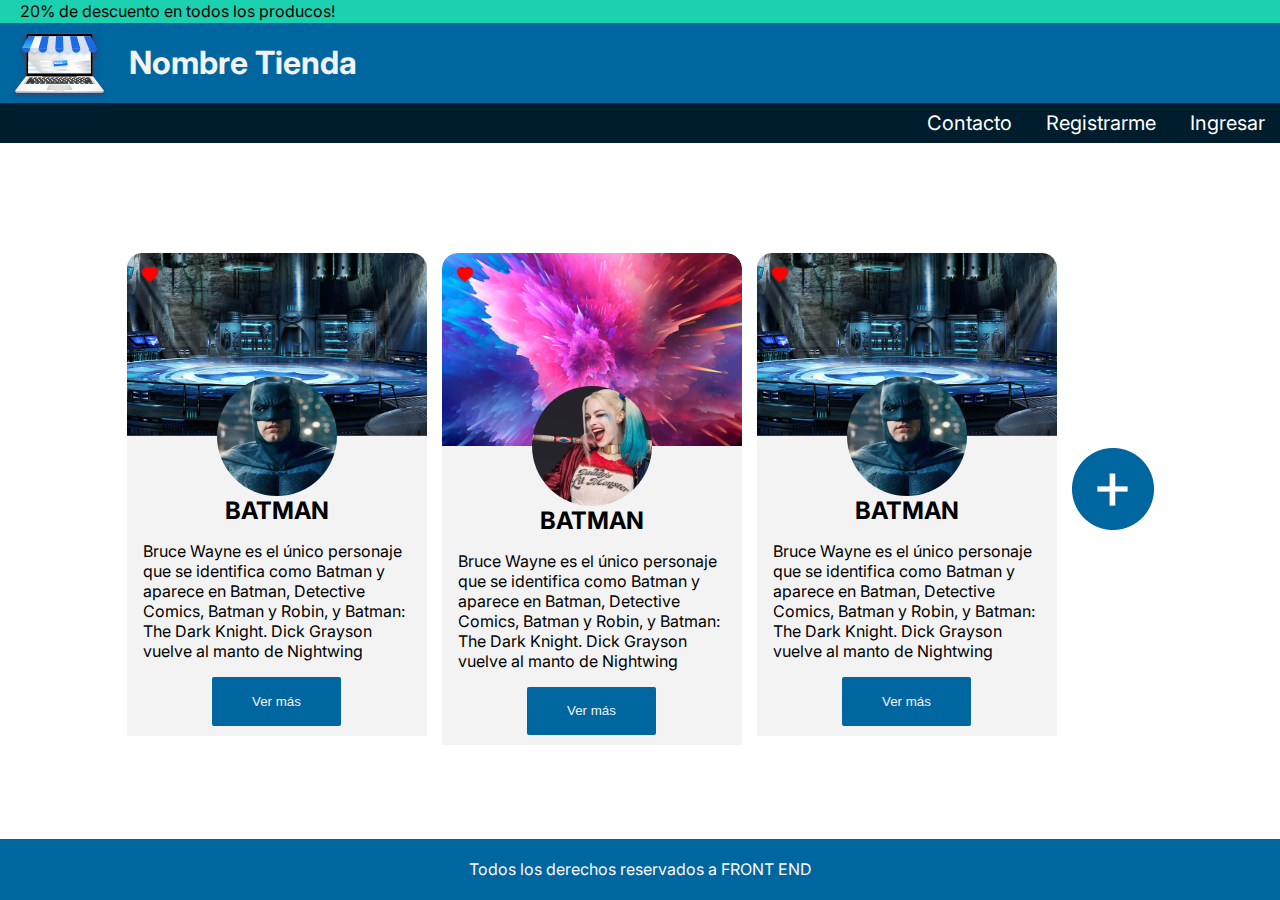
==== index.html @ f4dfab18 "Super heroes con formulario" ====
<!DOCTYPE html>
<html lang="es">
<head>
    <meta charset="UTF-8">
    <meta name="viewport" content="width=device-width, initial-scale=1.0">
    <link rel="stylesheet" href="css/style.css">
    <link rel='stylesheet' href='https://cdn-uicons.flaticon.com/2.3.0/uicons-bold-rounded/css/uicons-bold-rounded.css'>
    <link href='https://fonts.googleapis.com/css?family=Inter' rel='stylesheet'>    <title>Formulario</title>

    <title>Super Heroes</title>
</head>
<body>
    <header>
        <div class="descuento">20% de descuento en todos los producos!</div>
        <div class="titulo">
            <img src="img/logo 1.svg" alt="">
            <h1>Nombre Tienda</h1>
        </div>
        <section>
            <nav>
                <ul>
                    <li><a href="">Contacto</a></li>
                    <li><a href="">Registrarme</a></li>
                    <li><a href="">Ingresar</a></li>
                </ul>
                <a class="menu" href="#"><i class="fi fi-br-menu-burger"></i></a>

            </nav>
        </section>
    </header>
    <main class="main_principal">
        <section>
            <article>
                <div class="superior">
                    <svg xmlns="http://www.w3.org/2000/svg" width="16" height="16" fill="currentColor" class="bi bi-heart-fill" viewBox="0 0 16 16">
                        <path fill-rule="evenodd" d="M8 1.314C12.438-3.248 23.534 4.735 8 15-7.534 4.736 3.562-3.248 8 1.314"/>
                    </svg>
                    <img class="fondo" src="img/Mask Group.png" alt="">
                </div>
                <div class="descripcion">
                    <img src="img/Group 22.png" alt="" class="avatar">
                    <h2>BATMAN</h2>
                    <p>
                        Bruce Wayne es el único personaje que se identifica como Batman y aparece en Batman, Detective Comics, Batman y Robin, y Batman: The Dark Knight. Dick Grayson vuelve al manto de Nightwing
                    </p>
                    <a href="#"><button>Ver más</button></a>
                </div>
            </article>
            
            <article>
                <div class="superior">
                    <svg xmlns="http://www.w3.org/2000/svg" width="16" height="16" fill="currentColor" class="bi bi-heart-fill" viewBox="0 0 16 16">
                        <path fill-rule="evenodd" d="M8 1.314C12.438-3.248 23.534 4.735 8 15-7.534 4.736 3.562-3.248 8 1.314"/>
                    </svg>
                    <img class="fondo" src="img/fondo2.png" alt="">
                </div>
                <div class="descripcion">
                    <img src="img/Group 23.png" alt="" class="avatar">
                    <h2>BATMAN</h2>
                    <p>
                        Bruce Wayne es el único personaje que se identifica como Batman y aparece en Batman, Detective Comics, Batman y Robin, y Batman: The Dark Knight. Dick Grayson vuelve al manto de Nightwing
                    </p>
                    <a href="#"><button>Ver más</button></a>
                </div>
            </article>

            <article>
                <div class="superior">
                    <svg xmlns="http://www.w3.org/2000/svg" width="16" height="16" fill="currentColor" class="bi bi-heart-fill" viewBox="0 0 16 16">
                        <path fill-rule="evenodd" d="M8 1.314C12.438-3.248 23.534 4.735 8 15-7.534 4.736 3.562-3.248 8 1.314"/>
                    </svg>
                    <img class="fondo" src="img/Mask Group.png" alt="">
                </div>
                <div class="descripcion">
                    <img src="img/Group 22.png" alt="" class="avatar">
                    <h2>BATMAN</h2>
                    <p>
                        Bruce Wayne es el único personaje que se identifica como Batman y aparece en Batman, Detective Comics, Batman y Robin, y Batman: The Dark Knight. Dick Grayson vuelve al manto de Nightwing
                    </p>
                    <a href="#"><button>Ver más</button></a>
                </div>
            </article>
            <div>
                <a class="Btn_mas"href="formulario.html"><img src="img/Button.png" alt=""></a>
            </div>
        </section>
    </main>

    <footer>
        <div>Todos los derechos reservados a FRONT END</div>
    </footer>

</body>
</html>
---- css/style.css ----
*{
    margin: 0px;
}
/* ----------------- header-------------------- */
body{
    font-family: "Inter", sans-serif;
}
.titulo{
    display: flex;
    background-color: #00669f;
    color: #f3f3f3;
}
.descuento {
    background-color: #1cd1b0;
    padding-left: 20px;
    height: 23px;
    line-height: 23px;
}
header img{
    margin-left: 10px;
}
h1 {
    margin: 0px;
    height: 80px;
    line-height: 80px;
    padding-left: 20px;
    color: #f3f3f3;
}

section>nav{
    display: flex;
    justify-content: end;
    height: 40px;
    line-height: 40px;
    background-color: #001D2D;
}
nav ul{
    display: block;
    list-style: none;
    margin: 0px;
}
nav li{
    display: inline;
    margin: 15px; 
}
nav a {
    text-decoration: none;
    box-shadow: none;
    color: #ffffff;
    font-size: 20px;
    cursor: pointer;
}
.menu{
    text-decoration: none;
    box-shadow: none;
    color: #ffffff;
    font-size: 20px;
    display: none; 
    padding-top: 3px;
}
nav .menu:last-child{
    margin-right: 15px;
}

/* ------------------ main --------------------- */
.main_principal{min-height: calc(100vh - 143px - 61px);}
.main_principal{
    display: flex;
    justify-content: center;
    align-items: center;
}
.main_principal>section {
    display: flex;
    flex-wrap: wrap;
    justify-content: center;
    align-items: center;
    gap: 15px;
    height: auto;
}

article {
    width: 300px;
    height: 509px;
    border-top-left-radius: 7%;
    border-top-right-radius: 7%;
}
svg {
    fill: red;
    position: relative;
    top: 30px;
    left: 15px;
    align-self: flex-start;
}
.fondo {
    width: 100%;
    border-top-left-radius: 15px;
    border-top-right-radius: 15px;
}
.superior {
    position: relative;
    z-index: 1;
}
.avatar {
    width: 40%;
    border-radius: 50%;
    z-index: 2;
}
article h2 {
    margin-bottom: 0px;
}
article p {
    margin: 16px;
}
.descripcion {
    position: relative;
    top: -60px;
    background-color: #f3f3f3;
}
article button {
    margin-bottom: 10px;
    width: 128.48px;
    height: 48.52px;
    border: 0px;
    border-radius: 2px;
    background-color: #00669f;
    color: #f3f3f3;
}
article>div {
    display: flex;
    align-items: center;
    flex-direction: column;
}
.Btn_mas{
    width: 82px;
    height: 82px;
}
/* ************** index Formularios *************** */
.main_formulario{
    display: flex;
    justify-content: center;
    align-items: center;
    /* flex-wrap: wrap; */
    
}
.form-titulo{
    max-width: 954px;
    /* height: 106px; */
    text-align: center;
    background-color: #00669F;
    border-top-left-radius: 50px;
    border-top-right-radius: 50px;
    margin-top: 20px;
    display: flex;
    align-items: center;
    flex-flow: wrap column;
}
form h1{
    height: 72px;
    font-size: 40px;
    font-weight: bold;
    color: #FBFFFD;
    display: flex;
}
form .parrafo{
    /* height: 34px; */
    font-size: 20px;
    color: #FFFFFF;
    margin-bottom: 20px;

}
.form_cuerpo{
    max-width: 954px;
    display: flex;
    justify-content: center;
    flex-wrap: wrap;
    gap: 23px;
    background-color: #00669F;
    padding-bottom: 45px;

}
.form_izquierdo{
    display: flex;
    flex-direction: column;
    align-items: end;
    flex-wrap: wrap;
    background-color: #00669F;
    width: 465px;
    /* height: 150px; */
}
.form_derecho{
    display: flex;
    flex-direction: column;
    align-items: center;
    align-items: start;
    background-color: #00669F;
    width: 465px;
    /* height: 150px; */

}
label[for="nombre"],[for="especie"],[for="fecha"],[for="foto"]{
    margin-top: 15px;
    margin-bottom: 8px;
    height: 24px;
    color: #FFFFFF;
    width: 340px;
}
label[for="nombre"]::before{
    content: "* Nombre";
}
label[for="especie"]::before{
    content: "* Especie";
}
label[for="poderes"]{
    height: 20px;
    margin-top: 20px;
    margin-bottom: 13px;
    color: #FFFFFF;
}
label[for="heroes"]{
    height: 20px;
    margin-top: 20px;
    color: #FFFFFF;
}

#nombre, select,#fecha{
    height: 63px;
    width: 340px;
    border-radius: 15.34px;
    border: 0px;
    padding-left: 7px;
}
#txtTarea{
    height: 292px;
    width: 330px;
    border-radius: 15.34px;
    border: 0px;
    padding-left: 7px;
    margin-top: 30px;
    padding-top: 15px;
    padding-left: 15px;
}
#foto{
    width: 340px;
  color: white;
  border-radius: 5px;
  height: 32px;
  cursor: pointer;
  font-size: 18px;
  padding: 20px 0px;
  text-align: center;
}
hr{
    border: 1px solid;
    width: 100%;
    color: #CCCCCC;
    margin-top: 30px;
    /* margin-bottom: 30px; */
}

/* -------- checkbox ---------------------- */
.lbl-Check {
    display: block;
    position: relative;
    padding-left: 45px;
    margin-bottom: 12px;
    cursor: pointer;
    color: #FFFFFF;
  }
  .lbl-Check input {
    position: absolute;
    opacity: 0;
    cursor: pointer;
    height: 0;
    width: 0;
  }
    .checkmark {
    position: absolute;
    top: 0;
    left: 0;
    border-radius: 5px;
    height: 25px;
    width: 25px;
    background-color: #eee;
  }
  .radiomark {
    position: absolute;
    top: 0;
    left: 0;
    height: 25px;
    width: 25px;
    background-color: #eee;
    border-radius: 50%;
  }
  .lbl-Check input:checked ~ .checkmark {
    background-color: #4DD1FB;
  }
  .lbl-Check input:checked ~ .radiomark {
    background-color: #4DD1FB;
  }

  .checkmark:after, .radiomark:after {
    content: "";
    position: absolute;
    display: none;
  }
  .lbl-Check input:checked ~ .checkmark:after {
    display: block;
  }
  .lbl-Check input:checked ~ .radiomark:after {
    display: block;
  }

  .lbl-Check .checkmark:after {
    left: 9px;
    top: 5px;
    width: 5px;
    height: 10px;
    border: solid white;
    border-width: 0 3px 3px 0;
    -webkit-transform: rotate(45deg);
    -ms-transform: rotate(45deg);
    transform: rotate(45deg);
  }
  .lbl-Check .radiomark:after {
    top: 9px;
  left: 9px;
  width: 8px;
  height: 8px;
  border-radius: 50%;
  background: white;
  }


.form-boton{
    max-width: 954px;
    height: 106px;
    text-align: center;
    background-color: #00669F;
    border-bottom-left-radius: 50px;
    border-bottom-right-radius: 50px;
    margin-bottom: 20px;
    display: flex;
    justify-content: center;

}
.form-boton button {
    width: 466px;
    height: 87px;
    background-color: #1CD1B0;
    color: #000000;
    font-size: 40px;
    font-weight: bold;
    border-radius: 23.01px;
    border: 0px;
    cursor: pointer;
    padding: 0px 80px;
    /* display: flex; */
}
/* -------------------- footer ----------------- */
footer {
    height: 61px;
    line-height: 61px;
    text-align: center;
    color: #FFF9F9;
    background-color: #00669f;
}

@media only screen and (max-width: 768px) {
    nav ul{
        display: none;
    }
    .menu{
        display: block;
    }
    header h1{
        font-size: 30px;
    }
    .form-boton button {
        width: 340px;
    }
    /* .form_cuerpo{
        display: flex;
        justify-content: center;
        flex-wrap: wrap;
    } */
    .form_izquierdo{
        width: 340px;
        align-content: center;
    }
    .form_derecho{
        display: flex;
        flex-direction: column;
        align-items: center;
        align-items: start;
        width: 340px;
    
    }
    
    
}
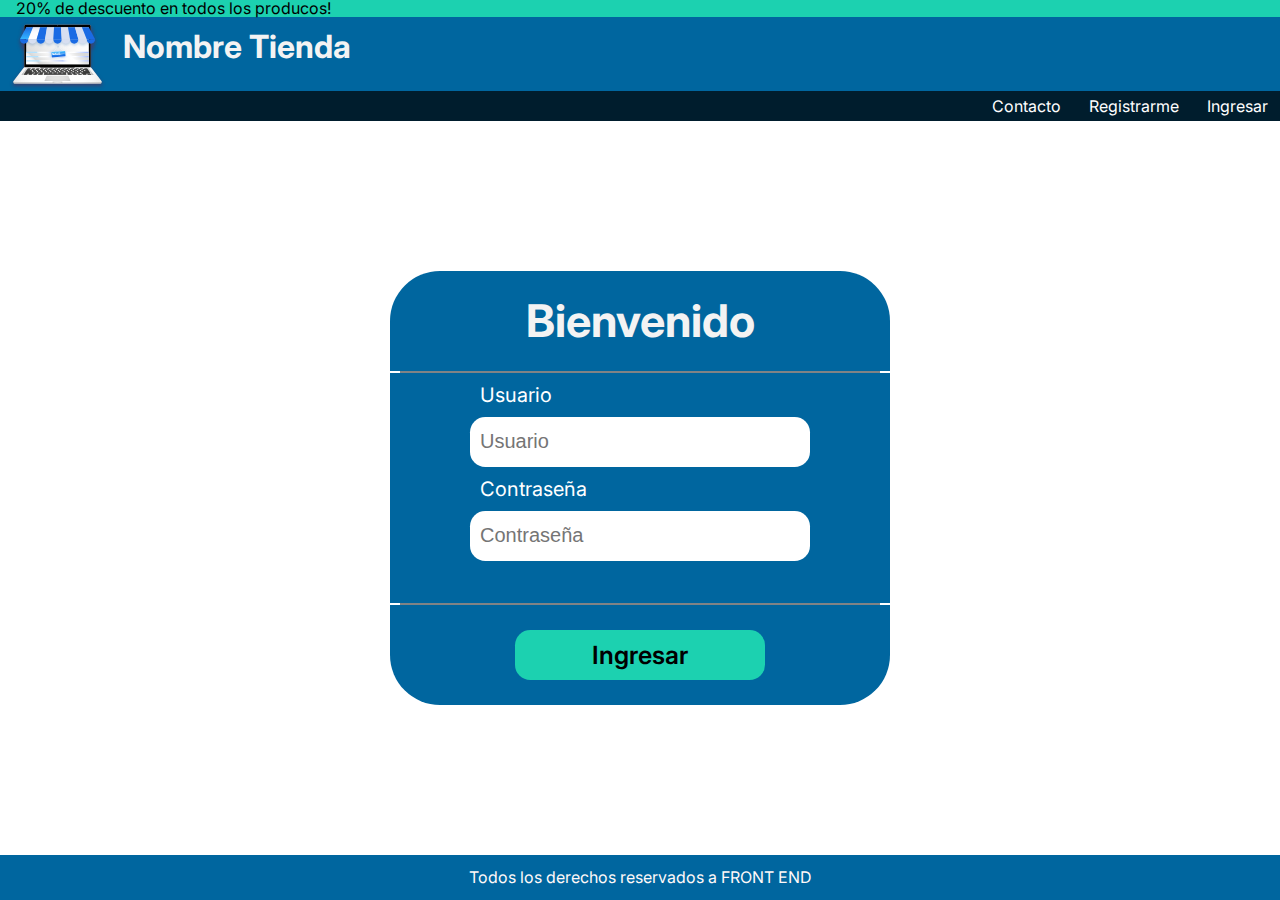
==== commit 4fabeaba: "Agregue pagina ingreso usuario" ====
--- a/index.html
+++ b/index.html
@@ -6,7 +6,6 @@
     <link rel="stylesheet" href="css/style.css">
     <link rel='stylesheet' href='https://cdn-uicons.flaticon.com/2.3.0/uicons-bold-rounded/css/uicons-bold-rounded.css'>
     <link href='https://fonts.googleapis.com/css?family=Inter' rel='stylesheet'>    <title>Formulario</title>
-
     <title>Super Heroes</title>
 </head>
 <body>
@@ -15,75 +14,38 @@
         <div class="titulo">
             <img src="img/logo 1.svg" alt="">
             <h1>Nombre Tienda</h1>
+
         </div>
         <section>
             <nav>
                 <ul>
-                    <li><a href="">Contacto</a></li>
-                    <li><a href="">Registrarme</a></li>
-                    <li><a href="">Ingresar</a></li>
+                    <li><a href="#">Contacto</a></li>
+                    <li><a href="#">Registrarme</a></li>
+                    <li><a href="#" >Ingresar</a></li>
                 </ul>
                 <a class="menu" href="#"><i class="fi fi-br-menu-burger"></i></a>
 
             </nav>
         </section>
     </header>
-    <main class="main_principal">
-        <section>
-            <article>
-                <div class="superior">
-                    <svg xmlns="http://www.w3.org/2000/svg" width="16" height="16" fill="currentColor" class="bi bi-heart-fill" viewBox="0 0 16 16">
-                        <path fill-rule="evenodd" d="M8 1.314C12.438-3.248 23.534 4.735 8 15-7.534 4.736 3.562-3.248 8 1.314"/>
-                    </svg>
-                    <img class="fondo" src="img/Mask Group.png" alt="">
-                </div>
-                <div class="descripcion">
-                    <img src="img/Group 22.png" alt="" class="avatar">
-                    <h2>BATMAN</h2>
-                    <p>
-                        Bruce Wayne es el único personaje que se identifica como Batman y aparece en Batman, Detective Comics, Batman y Robin, y Batman: The Dark Knight. Dick Grayson vuelve al manto de Nightwing
-                    </p>
-                    <a href="#"><button>Ver más</button></a>
-                </div>
-            </article>
-            
-            <article>
-                <div class="superior">
-                    <svg xmlns="http://www.w3.org/2000/svg" width="16" height="16" fill="currentColor" class="bi bi-heart-fill" viewBox="0 0 16 16">
-                        <path fill-rule="evenodd" d="M8 1.314C12.438-3.248 23.534 4.735 8 15-7.534 4.736 3.562-3.248 8 1.314"/>
-                    </svg>
-                    <img class="fondo" src="img/fondo2.png" alt="">
-                </div>
-                <div class="descripcion">
-                    <img src="img/Group 23.png" alt="" class="avatar">
-                    <h2>BATMAN</h2>
-                    <p>
-                        Bruce Wayne es el único personaje que se identifica como Batman y aparece en Batman, Detective Comics, Batman y Robin, y Batman: The Dark Knight. Dick Grayson vuelve al manto de Nightwing
-                    </p>
-                    <a href="#"><button>Ver más</button></a>
-                </div>
-            </article>
+    <main class="main_principalForm" >
+        <form action="#">
+            <div class="form-registroTitulo">
+                <div class="formTitulo">Bienvenido</div>
+            </div>
+            <hr class="linea">
+            <div class="form_registroCuerpo">
+                <label for="usuario">Usuario</label>
+                <input type="text" name="usuario" id="usuario" title="Usuario"placeholder="Usuario" required>
+                <label for="contraseña">Contraseña</label>
+                <input type="password" name="contraseña" id="contraseña" title="contraseña"placeholder="Contraseña" required>
+            </div>
+            <hr class="linea">
+            <div class="form-registroIngresar">
+                <a href="cartas.html">Ingresar</a>
+            </div>
+        </form>
 
-            <article>
-                <div class="superior">
-                    <svg xmlns="http://www.w3.org/2000/svg" width="16" height="16" fill="currentColor" class="bi bi-heart-fill" viewBox="0 0 16 16">
-                        <path fill-rule="evenodd" d="M8 1.314C12.438-3.248 23.534 4.735 8 15-7.534 4.736 3.562-3.248 8 1.314"/>
-                    </svg>
-                    <img class="fondo" src="img/Mask Group.png" alt="">
-                </div>
-                <div class="descripcion">
-                    <img src="img/Group 22.png" alt="" class="avatar">
-                    <h2>BATMAN</h2>
-                    <p>
-                        Bruce Wayne es el único personaje que se identifica como Batman y aparece en Batman, Detective Comics, Batman y Robin, y Batman: The Dark Knight. Dick Grayson vuelve al manto de Nightwing
-                    </p>
-                    <a href="#"><button>Ver más</button></a>
-                </div>
-            </article>
-            <div>
-                <a class="Btn_mas"href="formulario.html"><img src="img/Button.png" alt=""></a>
-            </div>
-        </section>
     </main>
 
     <footer>
--- a/css/style.css
+++ b/css/style.css
@@ -12,26 +12,26 @@
 }
 .descuento {
     background-color: #1cd1b0;
-    padding-left: 20px;
-    height: 23px;
-    line-height: 23px;
+    padding-left: 16px;/*20*/
+    height: 17.25px; /*23*/
+    line-height: 17.25px;
 }
 header img{
-    margin-left: 10px;
+    margin-left: 8px;/*10*/
 }
 h1 {
     margin: 0px;
-    height: 80px;
-    line-height: 80px;
-    padding-left: 20px;
+    height: 60px; /*80*/
+    line-height: 60px;
+    padding-left: 16px;/*20*/
     color: #f3f3f3;
 }
 
 section>nav{
     display: flex;
     justify-content: end;
-    height: 40px;
-    line-height: 40px;
+    height: 30px;/*40*/
+    line-height: 30px;
     background-color: #001D2D;
 }
 nav ul{
@@ -41,20 +41,20 @@
 }
 nav li{
     display: inline;
-    margin: 15px; 
+    margin: 12px; /*15*/
 }
 nav a {
     text-decoration: none;
     box-shadow: none;
     color: #ffffff;
-    font-size: 20px;
+    font-size: 16px;/*20*/
     cursor: pointer;
 }
 .menu{
     text-decoration: none;
     box-shadow: none;
     color: #ffffff;
-    font-size: 20px;
+    font-size: 16px;/*20*/
     display: none; 
     padding-top: 3px;
 }
@@ -63,8 +63,8 @@
 }
 
 /* ------------------ main --------------------- */
-.main_principal{min-height: calc(100vh - 143px - 61px);}
-.main_principal{
+.main_principal, .main_principalForm{min-height: calc(100vh - 121px - 45.75px);}
+.main_principal, .main_principalForm{
     display: flex;
     justify-content: center;
     align-items: center;
@@ -76,6 +76,7 @@
     align-items: center;
     gap: 15px;
     height: auto;
+    max-width: 1440px;
 }
 
 article {
@@ -140,42 +141,45 @@
     justify-content: center;
     align-items: center;
     /* flex-wrap: wrap; */
-    
+    max-width: 1440px;
+
 }
 .form-titulo{
-    max-width: 954px;
+    max-width: 667.8px; /*954*/
+
     /* height: 106px; */
     text-align: center;
     background-color: #00669F;
     border-top-left-radius: 50px;
     border-top-right-radius: 50px;
-    margin-top: 20px;
+    margin-top: 8px; /*20*/
     display: flex;
     align-items: center;
     flex-flow: wrap column;
 }
 form h1{
-    height: 72px;
-    font-size: 40px;
+    height: 43px; /*72*/ 
+    line-height: 43px;
+    font-size: 28px;/*40*/
     font-weight: bold;
     color: #FBFFFD;
     display: flex;
 }
 form .parrafo{
     /* height: 34px; */
-    font-size: 20px;
-    color: #FFFFFF;
-    margin-bottom: 20px;
+    font-size: 14px;/*20*/
+    color: #FFFFFF;
+    margin-bottom: 2px;/*20*/
 
 }
 .form_cuerpo{
-    max-width: 954px;
+    max-width: 667.8px; /*954*/
     display: flex;
     justify-content: center;
     flex-wrap: wrap;
-    gap: 23px;
-    background-color: #00669F;
-    padding-bottom: 45px;
+    gap: 16.1px; /*23*/
+    background-color: #00669F;
+    padding-bottom: 8px; /*45*/
 
 }
 .form_izquierdo{
@@ -184,7 +188,7 @@
     align-items: end;
     flex-wrap: wrap;
     background-color: #00669F;
-    width: 465px;
+    width: 325.5px; /*465*/
     /* height: 150px; */
 }
 .form_derecho{
@@ -193,16 +197,16 @@
     align-items: center;
     align-items: start;
     background-color: #00669F;
-    width: 465px;
+    width: 325.5px;
     /* height: 150px; */
 
 }
 label[for="nombre"],[for="especie"],[for="fecha"],[for="foto"]{
-    margin-top: 15px;
-    margin-bottom: 8px;
-    height: 24px;
-    color: #FFFFFF;
-    width: 340px;
+    margin-top: 7px; /*15*/
+    margin-bottom: 5.6px; /*8*/
+    height: 16.8px; /*24*/
+    color: #FFFFFF;
+    width: 238px; /*340*/
 }
 label[for="nombre"]::before{
     content: "* Nombre";
@@ -211,49 +215,48 @@
     content: "* Especie";
 }
 label[for="poderes"]{
-    height: 20px;
-    margin-top: 20px;
-    margin-bottom: 13px;
+    height: 14px;/*20*/
+    margin-top: 14px;
+    margin-bottom: 9.1px;/*13*/
     color: #FFFFFF;
 }
 label[for="heroes"]{
-    height: 20px;
-    margin-top: 20px;
+    height: 14px;/*20*/
+    margin-top: 10px;
     color: #FFFFFF;
 }
 
 #nombre, select,#fecha{
-    height: 63px;
-    width: 340px;
+    height: 40.95px;/*63*/
+    width: 238px;/*340*/
     border-radius: 15.34px;
     border: 0px;
-    padding-left: 7px;
+    padding-left: 4.9px;/*7*/
 }
 #txtTarea{
-    height: 292px;
-    width: 330px;
+    height: 192.8px;/*292*/
+    width: 231px;/*330*/
     border-radius: 15.34px;
     border: 0px;
-    padding-left: 7px;
-    margin-top: 30px;
-    padding-top: 15px;
-    padding-left: 15px;
+    padding-left: 4.9px;/*7*/
+    margin-top: 21px;/*30*/
+    padding-top: 10.5px;/*15*/
+    padding-left: 10.5px;
 }
 #foto{
-    width: 340px;
+    width: 221px; /*340*/
   color: white;
   border-radius: 5px;
-  height: 32px;
+  height: 20.8px;/*32*/
   cursor: pointer;
-  font-size: 18px;
-  padding: 20px 0px;
+  font-size: 12.6px;/*18*/
+  padding: 14px 0px;/*20*/
   text-align: center;
 }
-hr{
-    border: 1px solid;
-    width: 100%;
+hr .separador{
+    border: 0.5px solid;
+    width: 231px;
     color: #CCCCCC;
-    margin-top: 30px;
     /* margin-bottom: 30px; */
 }
 
@@ -261,8 +264,8 @@
 .lbl-Check {
     display: block;
     position: relative;
-    padding-left: 45px;
-    margin-bottom: 12px;
+    padding-left: 31.5px; /*45*/
+    margin-bottom: 8.4px;/*12*/
     cursor: pointer;
     color: #FFFFFF;
   }
@@ -278,16 +281,16 @@
     top: 0;
     left: 0;
     border-radius: 5px;
-    height: 25px;
-    width: 25px;
+    height: 16.25px;/*25*/
+    width: 16.25px;
     background-color: #eee;
   }
   .radiomark {
     position: absolute;
     top: 0;
     left: 0;
-    height: 25px;
-    width: 25px;
+    height: 16.25px;/*25*/
+    width: 16.25px;
     background-color: #eee;
     border-radius: 50%;
   }
@@ -311,10 +314,10 @@
   }
 
   .lbl-Check .checkmark:after {
-    left: 9px;
-    top: 5px;
-    width: 5px;
-    height: 10px;
+    left: 6.3px;/*9*/
+    top: 3.5px;/*5*/
+    width: 3.5px;/*5*/
+    height: 6.5px;/*10*/
     border: solid white;
     border-width: 0 3px 3px 0;
     -webkit-transform: rotate(45deg);
@@ -322,44 +325,117 @@
     transform: rotate(45deg);
   }
   .lbl-Check .radiomark:after {
-    top: 9px;
-  left: 9px;
-  width: 8px;
-  height: 8px;
-  border-radius: 50%;
-  background: white;
+    top: 6.3px;/*9*/
+    left: 6.3px;
+    width: 5.2px;/*8*/
+    height: 5.2px;
+    border-radius: 50%;
+    background: white;
   }
 
 
 .form-boton{
-    max-width: 954px;
-    height: 106px;
+    max-width: 667.5px;/*954*/ 
+    height: 60px;/*106*/
     text-align: center;
     background-color: #00669F;
     border-bottom-left-radius: 50px;
     border-bottom-right-radius: 50px;
-    margin-bottom: 20px;
+    margin-bottom: 8px;/*20*/
     display: flex;
     justify-content: center;
 
 }
 .form-boton button {
-    width: 466px;
-    height: 87px;
+    width: 326.2px;/*466*/
+    height: 53px;/*87*/
     background-color: #1CD1B0;
     color: #000000;
-    font-size: 40px;
+    font-size: 28px;/*40*/
     font-weight: bold;
     border-radius: 23.01px;
     border: 0px;
     cursor: pointer;
-    padding: 0px 80px;
+    padding: 0px 56px;/*80*/
+}
+.main_principalForm form{
+    width: 500px;
+}
+.form-registroTitulo{
+    /* max-width: 500px;  */
+    height: 100px;
+    background-color: #00669F;
+    border-top-left-radius: 50px;
+    border-top-right-radius: 50px;
     /* display: flex; */
+}
+.formTitulo{
+    /* max-width: 500px;  */
+    text-align: center;
+    height: 100px;
+    line-height: 100px;
+    color: #f3f3f3;
+    font-size: 45px;
+    font-weight: bold;
+    /* display: flex; */
+}
+.form_registroCuerpo{
+    /* max-width: 500px;  */
+    height: 230px;
+    background-color: #00669F;
+    display: flex;
+    flex-direction: column;
+    align-items: center;
+}
+label[for="usuario"],[for="contraseña"]{
+    margin-block: 10px;
+    color: #FFFFFF;
+    width: 320px;
+    font-size: 20px;
+}
+#usuario, #contraseña{
+    height: 30px;
+    border-radius: 15.34px;
+    color: #2d2b2b;
+    width: 320px;
+    font-size: 20px;
+    padding: 10px;
+    border: 0px;
+}
+.form-registroIngresar{
+    /* width: 500px;  */
+    height: 100px;
+    background-color: #00669F;
+    border-bottom-left-radius: 50px;
+    border-bottom-right-radius: 50px;
+    text-align: center;
+    display: flex;
+    align-items: center;
+    justify-content: center;
+}
+.form-registroIngresar a{
+    text-decoration: none;
+    list-style: none;
+    color: #000000;
+    line-height: 50px;
+    width: 250px;
+    height: 50px;
+    border-radius: 15.34px;
+    border: 0px;
+    font-size: 25px;
+    font-weight: 600;
+    background-color: #1CD1B0;
+    cursor: pointer;
+}
+ .linea{
+    border: 0.1px solid #01080c;
+    margin-inline: 10px;
+    opacity: 0.5;
 }
 /* -------------------- footer ----------------- */
 footer {
-    height: 61px;
-    line-height: 61px;
+    height: 45.75px; /*61*/
+    line-height: 45.75px;
     text-align: center;
     color: #FFF9F9;
     background-color: #00669f;
@@ -369,42 +445,49 @@
     nav ul{
         display: none;
     }
+    form{
+    margin-inline: 6px;
+    }
     .menu{
         display: block;
     }
     header h1{
         font-size: 30px;
     }
-    .form-boton button {
-        width: 340px;
-    }
-    /* .form_cuerpo{
+    .form_cuerpo{
         display: flex;
         justify-content: center;
-        flex-wrap: wrap;
-    } */
+    }
     .form_izquierdo{
-        width: 340px;
+        display: flex;
         align-content: center;
+        /* align-content: center; */
     }
     .form_derecho{
         display: flex;
-        flex-direction: column;
-        align-items: center;
-        align-items: start;
-        width: 340px;
-    
+        width: 231px;/*330*/
+
+    }
+    .form-boton button {
+        width: 290px;/*466*/
+    }
+    label[for="usuario"],[for="contraseña"]{
+        width: 290px;
+    }
+    #usuario, #contraseña{
+        width: 290px;
     }
     
     
-}
-
-
-
     
-
-
-
-
-
-
+}
+
+
+
+    
+
+
+
+
+
+
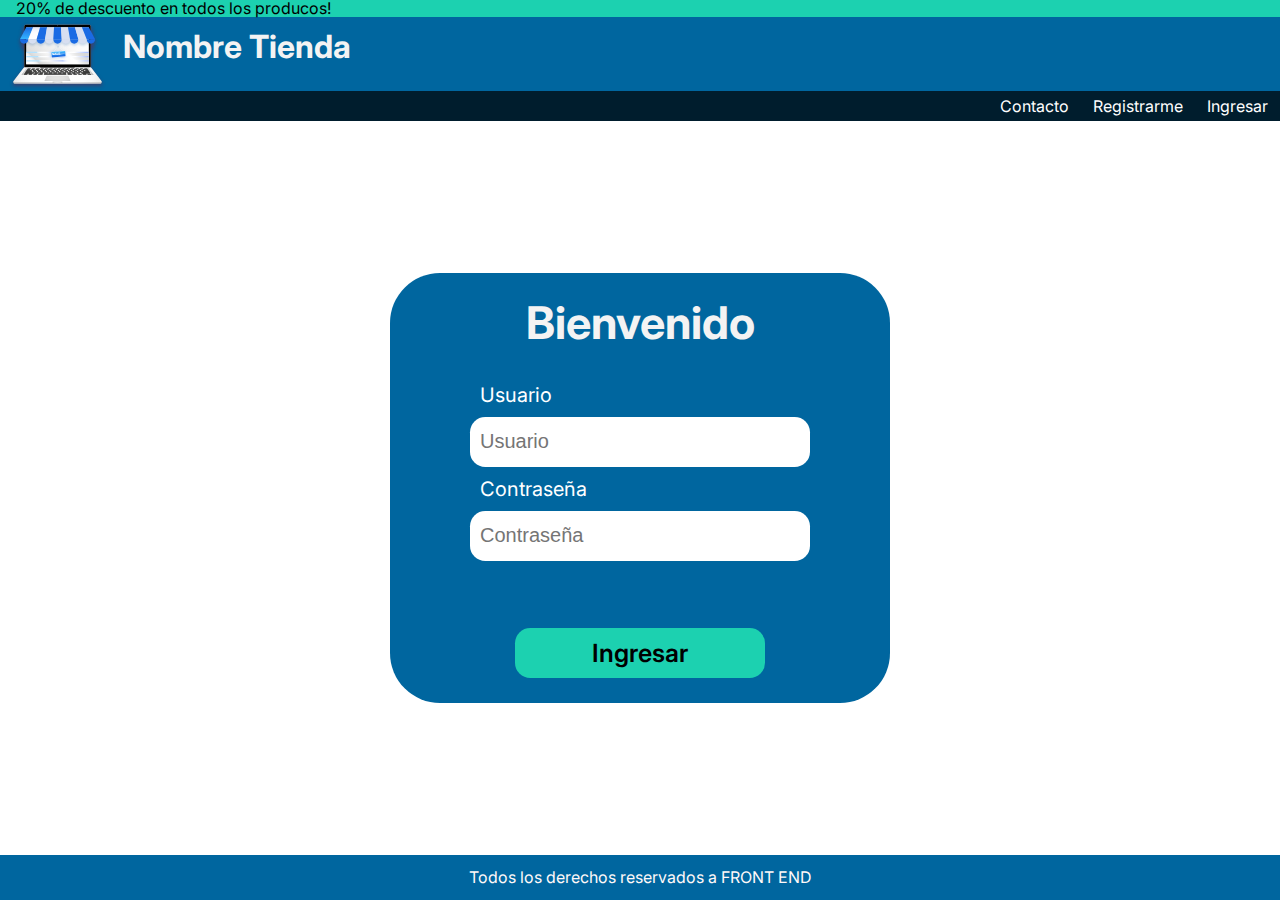
==== commit 71ee6920: "agregue funcionalidad al menu" ====
--- a/index.html
+++ b/index.html
@@ -18,12 +18,14 @@
         </div>
         <section>
             <nav>
-                <ul>
+                <ul id="ul">
                     <li><a href="#">Contacto</a></li>
+                    <hr class="linea">
                     <li><a href="#">Registrarme</a></li>
+                    <hr class="linea">
                     <li><a href="#" >Ingresar</a></li>
                 </ul>
-                <a class="menu" href="#"><i class="fi fi-br-menu-burger"></i></a>
+                <a class="menu" id="menu"href="#"><i class="fi fi-br-menu-burger"></i></a>
 
             </nav>
         </section>
@@ -33,14 +35,14 @@
             <div class="form-registroTitulo">
                 <div class="formTitulo">Bienvenido</div>
             </div>
-            <hr class="linea">
+            <!-- <hr class="linea"> -->
             <div class="form_registroCuerpo">
                 <label for="usuario">Usuario</label>
                 <input type="text" name="usuario" id="usuario" title="Usuario"placeholder="Usuario" required>
                 <label for="contraseña">Contraseña</label>
                 <input type="password" name="contraseña" id="contraseña" title="contraseña"placeholder="Contraseña" required>
             </div>
-            <hr class="linea">
+            <!-- <hr class="linea"> -->
             <div class="form-registroIngresar">
                 <a href="cartas.html">Ingresar</a>
             </div>
@@ -54,4 +56,15 @@
 
 </body>
 </html>
-
+<script>
+    var elemento = document.getElementById('ul');
+    document.getElementById("menu").addEventListener("click", function() {
+            if (elemento.style.display === 'none') {
+            elemento.style.display = 'flex';
+            } 
+            else {
+                elemento.style.display = 'none';
+            }
+    });
+</script>
+  
--- a/css/style.css
+++ b/css/style.css
@@ -1,9 +1,14 @@
 *{
     margin: 0px;
 }
+
 /* ----------------- header-------------------- */
 body{
     font-family: "Inter", sans-serif;
+    min-height: 100vh;
+    display: flex;
+    flex-direction: column;
+    justify-content: space-between;
 }
 .titulo{
     display: flex;
@@ -35,9 +40,18 @@
     background-color: #001D2D;
 }
 nav ul{
-    display: block;
+    display: flex;
+    align-items: center;
+    position: relative;
+    top: 0;
+    left: 0;
+    border-bottom-left-radius: 0;
+    border-bottom-right-radius: 0;
     list-style: none;
     margin: 0px;
+}
+nav a:hover{
+    color: #1CD1B0;
 }
 nav li{
     display: inline;
@@ -428,9 +442,7 @@
     cursor: pointer;
 }
  .linea{
-    border: 0.1px solid #01080c;
-    margin-inline: 10px;
-    opacity: 0.5;
+    display: none;
 }
 /* -------------------- footer ----------------- */
 footer {
@@ -444,6 +456,16 @@
 @media only screen and (max-width: 768px) {
     nav ul{
         display: none;
+        flex-direction: column;
+        
+        background-color: #001D2D;
+        top: 121px;
+        position: fixed;
+        left: 50%;
+        width: 50%;
+        border-bottom-left-radius: 15px;
+        border-bottom-right-radius: 15px;
+        z-index: 3;
     }
     form{
     margin-inline: 6px;
@@ -477,6 +499,13 @@
     #usuario, #contraseña{
         width: 290px;
     }
+    .linea{
+        display: block;
+        width: 100%;
+        border: 0.1px solid #9b9c9d;
+        margin-inline: 10px;
+        opacity: 0.5;
+    }
     
     
     
